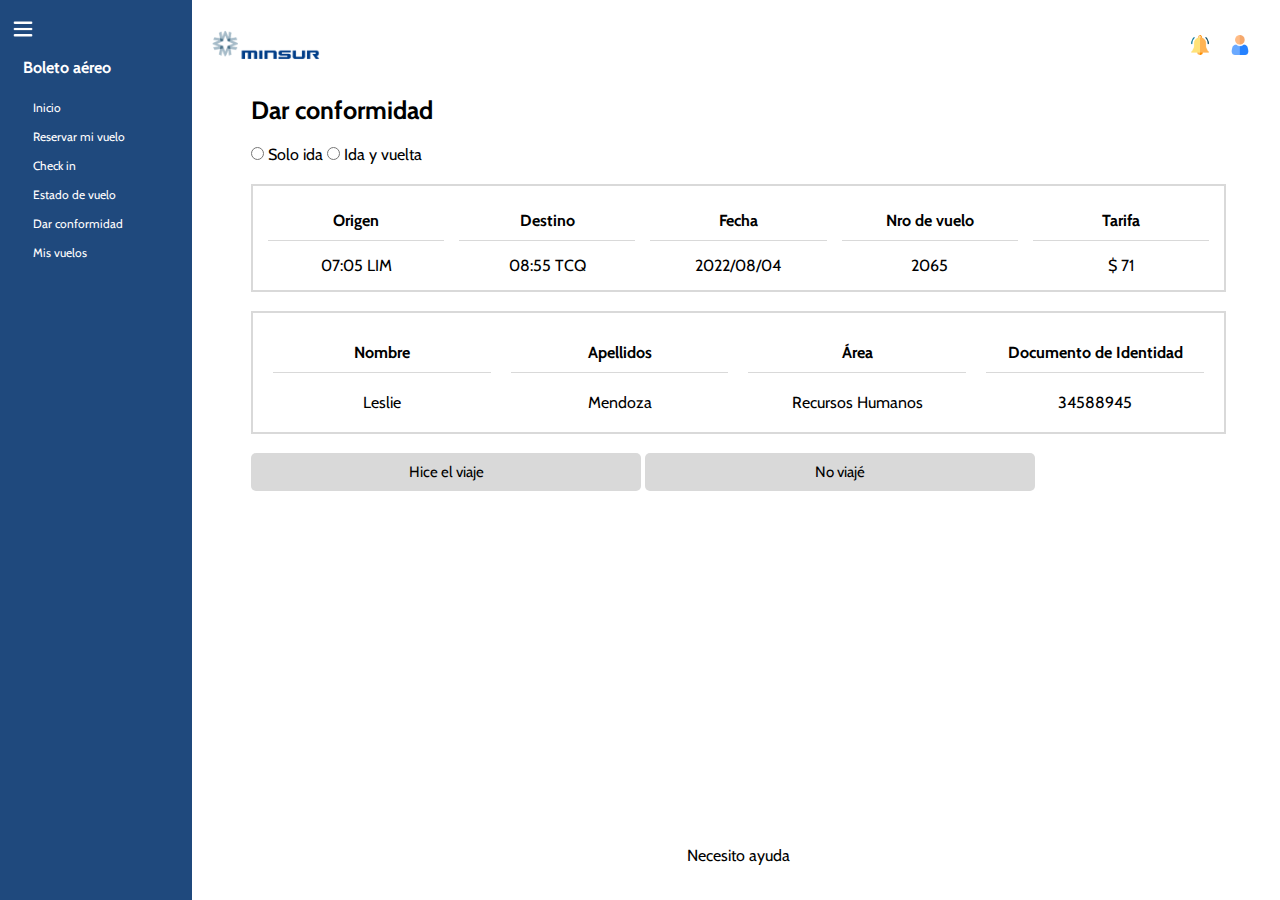
==== pages/darconformidad.html @ b361a347 "agrego all" ====
<!DOCTYPE html>
<html lang="en">
<head>
    <meta charset="UTF-8">
    <meta http-equiv="X-UA-Compatible" content="IE=edge">
    <meta name="viewport" content="width=device-width, initial-scale=1.0">
    <link rel="stylesheet" href="../styles/styles.css">
    <link rel="preconnect" href="https://fonts.googleapis.com">
    <link rel="preconnect" href="https://fonts.gstatic.com" crossorigin>
    <link href="https://fonts.googleapis.com/css2?family=Cabin&family=Open+Sans:wght@400;700&display=swap" rel="stylesheet"> 
    <title>Dar conformidad</title>
</head>
<body>
    <section class="grid">
        <header class="header">
            <img class="imglogo" src="../images/logo_minsur_completo.png" alt="logo_minsur_blanco">
            <div class="divheader">
                <img class="img" src="../images/notification.png" alt="notification">
                <img class="img" src="../images/user.png" alt="user">
            </div>
        </header>
        <article id="contenido">
            <main class="main">
                <h1 class="maintitle">Dar conformidad</h1>
                <div class="divopcion">
                    <input name="opcion" type="radio">
                    <span>Solo ida</span>
                    <input name="opcion" type="radio">
                    <span>Ida y vuelta</span>
                </div>
            
                    <table class="table" cellpadding="15px" cellspacing="15px">
                        <tr>
                            <th class="th">Origen</th>
                            <th class="th">Destino</th>
                            <th class="th">Fecha</th>
                            <th class="th">Nro de vuelo</th>
                            <th class="th">Tarifa</th>     
                        </tr>
                        <tr>
                            <td>07:05 LIM</td>
                            <td>08:55 TCQ</td>
                            <td>2022/08/04</td>
                            <td>2065</td>       
                            <td>$ 71</td>  
                        </tr>
                    </table>
                    <br/>
                    <table class="table" cellpadding="20px" cellspacing="20px">       
                        <tr>
                            <th class="th">Nombre</th>
                            <th class="th">Apellidos</th>
                            <th class="th">Área</th>
                            <th class="th">Documento de Identidad</th>       
                        </tr>
                        <tr>
                            <td>Leslie</td>
                            <td>Mendoza</td>
                            <td>Recursos Humanos</td>
                            <td>34588945</td>       
                
                        </tr>
                    </table>
                    <br/>
                    <div>
                        <input class="buttongrey" type="submit" value="Hice el viaje">
                        <input class="buttongrey" type="submit" value="No viajé"> 
                    </div>
                </main>
            </article>
            <nav class="navbar">
                    <img class="img" src="../images/menu.png" alt="menu">
                    <br/>
                    <h4 class="navtitle">
                        Boleto aéreo
                    </h4>
                    <ul> 
                        <li><a href="../index.html">Inicio</a></li>
                        <li><a href="reservarmivuelo.html">Reservar mi vuelo</a></li>
                        <li><a href="https://www.latamairlines.com/pe/es/check-in" target="_blank">Check in</a></li>
                        <li><a href="https://www.latamairlines.com/pe/es/flight-status" target="_blank">Estado de vuelo</a></li>
                        <li><a href="darconformidad.html">Dar conformidad</a></li>    
                        <li><a href="misvuelos.html">Mis vuelos</a></li>       
                    </ul>
            </nav>
            <footer class="footer">
                   <label>Necesito ayuda</label>
            </footer>
    </section>
</body>
</html>
---- styles/styles.css ----
/*reset*/
*{
  padding: 0;
  margin: 0;
  box-sizing: border-box;
}


/*Diseño para mobile*/
.div{
  display: flex;
}

.navtitle{                           /*OK*/
  color: white;
  padding-left: 10px;
}


.navbar{                             /*OK*/
  /*border: 02px solid #558ED5;
  border-radius: 05px;*/
  display: none; /*antes no estaba para desktop*/
  padding-top: 10%;
  padding-left: 7%;
  font-family: 'Cabin', sans-serif;
}

.navbar ul{                             /*OK*/
  /*display: flex;
  justify-content: flex-start;*/
  list-style-type: none;
  padding: 0;
  margin: 15px;
}

.navbar ul li{                             /*OK*/
  padding: 05px;
  margin: 0;

}

.navbar ul li a {                             /*OK , font-size 1.5s*/
  color: white;
  text-decoration: none;
  font-size: 12px;
  transition: color 1s ease, font-size 1s;
}

.navbar ul li a:hover{                             /*OK*/
  color: #D9D9D9;
  font-size: 14px;
}

.img{                             /*OK*/
  display: flex;
  justify-content: center;
  height: 20px;
  width: fit-content;
  padding-right: 20px;
  transition: all 0.2s ease-in-out;
  cursor: pointer;
}

.img:hover{
  width: fit-content;
  height: 25px;
}

.imglogo{                             /*OK*/
  display: flex;
  justify-content: center;
  height: 40px;
  padding-left: 10px;
}

.header{                             /*OK*/
  display: flex;
  justify-content: space-between;
  list-style-type: none;
  align-items: center;
  width: 100%;
  /* border: 3px solid #1F497D; */
}

.divheader{                             /*OK*/
  display: flex;
  list-style-type: none;
  padding-right: 10px;
  align-items: flex-end;
  }


.mainsesion{
  display: flex;
  flex-direction: row;
  align-items: stretch;
  font-family: 'Cabin', sans-serif;
  padding-left: 0px;

  }

.aside{
  display: flex;
  flex-direction: column;
  align-items: center;
  width: 50%;
  justify-content: center;
}

.article{
  display: flex;
  flex-direction: column;
  width: 50%;
  padding: 25% 40px;
  background-image: url(https://i.pinimg.com/564x/5f/c7/df/5fc7df124df8b752a89aca3dc4a94e41.jpg);
  background-repeat: none;
  background-size: cover;
}

.form{
  border: 0;
  outline: none;
}

.main{
  font-family: 'Cabin', sans-serif;
  display: flex;
  flex-direction: column;
  justify-content: center;  
  padding: 0px 5% 0px 5%;
  /* padding: 0px 50px 0px 50px;  */
  /* border: 3px solid #1F497D; */
}

.maintitlesesion{
  padding: 40px 0px 30px;
  color: white;
}

.maintitle{             
  /* padding: 0 0 20px 20px;                OK */
  padding-bottom: 20px;
  font-size: 25px;
}
.mainsubtitle{
    /* padding: 0 0 20px 20px;  */
  padding-bottom: 20px;
  font-size: 20px;
}

.tableresume{                             /*OK*/
  display: flex;
  flex-wrap: wrap;
  /* flex-direction: row; */
  justify-content: center;
  text-align: center;
  /*¿Cómo hacer para que las columnas tengan el mismo tamañao proporcionado?*/
  }

.cellresume{                             /*OK*/
  background-color: #D9D9D9;
  padding: 40px 40px 40px 40px;
  border-radius: 10px;
  width: 100%; /*antes 40%*/
}

.trresume{
  display: flex;
  flex-direction: column;
  padding-bottom: 10px;
}

.thresume {
  padding-top: 10px;
}

select{                             /*OK*/
  /* background-color: #C3D69B; */
  background-image: linear-gradient(#C3D69B, #E7EFD7);
  padding: 8px;
  border-radius: 05px;
  border: none;
  width: 80%;
}

.spannro{                             /*OK*/
  font-weight: bold;
  font-size: 40px;
  display: flex;
  flex-direction: column;
}

.button{                             /*OK*/
  display: flex;
  flex-direction: row;
  align-self: center;
  width: fit-content;
  background-color: #FFFFFF;
  padding: 7px;
  border-radius: 05px;
  border: 2px solid #B4C7E7;
  color: #B4C7E7;

}

.table{                             /*OK*/
  border: 02px solid #D9D9D9;
  table-layout: auto;
  text-align: center;
}

.table tr :nth-child(4),tr :nth-child(5) {
  display:none;
}

.tableanotation{                             /*OK*/
  border: 02px solid #D9D9D9;
  table-layout: auto;
  text-align: left;
}

.table.row {                             /*OK*/
  border: 02px solid #D9D9D9;
}

.th{                             /*OK*/
  padding: 10px;
  width: 15%;
  border-bottom: 1px solid #D9D9D9;
  transition: color 1.5s ease-out;
}

tr:hover{                             /*OK*/
  background-color: #D9D9D9;
}

.divopcion{
  /* padding: 0 0 20px 20px;  */
  padding-bottom: 20px;
}

.buttongrey{                             /*OK*/
  background-color: #D9D9D9;
  border-radius: 05px;
  list-style-type: none;
  padding: 10px;
  width: 40%; /*antes 10%*/
  height: 10%;
  text-align: center;
  text-decoration: none; 
  color: black;
  border: none;
  font-size: 15px;
  font-family: 'Cabin', sans-serif;
  cursor: pointer;
}

.buttongreyfont{                             /*OK*/
  text-decoration: none;
  color: black;
}

.mainconfirmed{
  display: flex;
  flex-direction: column;
  align-items: center;
  padding-top: 20%;
  /*flex-flow: column wrap ;
  align-content: center;
  justify-content: center;*/
  font-family: 'Cabin', sans-serif;
}

.footer{                             /*OK*/
  font-family: 'Cabin', sans-serif;
  display: flex;
  justify-content: center;
  align-items: center;
  /* border: 3px solid #1F497D; */
  width: 100%; 
}


.grid{                             /*OK*/
  display: grid;
  grid-template-areas: 
  "header"
  "contenido"
  "footer";
  grid-template-rows: 1fr 6fr 1fr;
  grid-template-columns: 1fr;
  height: 100vh;
  
}

.gridiniciosesion{
  display: grid;
  grid-template-areas: 
  "main aside";
  grid-template-columns: auto;

}

header{                             /*OK*/
  grid-area: header;
}

nav{                             /*OK*/
  grid-area: nav;
  background-color: #1F497D;
}

footer{                             /*OK*/
  grid-area: footer;
}

#contenido {
  grid-area: contenido;
}

@media screen and (max-width:599px) and (orientation: landscape) {
  .grid{
    display: grid;
    grid-template-areas: 
    "header"
    "contenido"
    "footer";
    grid-template-rows: 2fr 6fr 1fr;
    grid-template-columns: 1fr;
  }

  .buttongrey{
    width: 10%;
  }
}

/*Fin de diseño para mobile*/

/*Diseño para tableta*/
@media screen and (min-width:600px) and (orientation: portrait) {
  
  .table tr :nth-child(4),tr :nth-child(5) {
    display: table-cell;
  }
}
 /* .grid{

    }
     grid-template-areas: 
    "header header"
    "nav contenido"
    "nav footer";
    grid-template-columns: repeat(2,1fr);
    grid-template-rows: repeat(5,1fr); 
    }*/

@media screen and (min-width:600px) and (orientation: landscape) {

  .table tr :nth-child(4),tr :nth-child(5) {
    display: table-cell;
  }
  .grid{                             /*OK*/
    display: grid;
    grid-template-areas: 
    "nav header"
    "nav contenido"
    "nav footer";
    grid-template-rows: 10% auto 10%;
    grid-template-columns: 15% auto;
    height: 100vh;
    column-gap: 5px;
    row-gap: 5px;
    /*eliminar lo q no es necesario*/
  }


.tableresume{
  display: flex;
  flex-direction: row;
  justify-content: center;
  text-align: center;
}

.trresume{
  display: flex;
  flex-direction: row;
  padding-bottom: 10px;
}

  .navbar{
  display: flex;
  flex-direction: column;
  justify-content: flex-start;
}
}
/*Fin de diseño para tableta*/

/*Diseño para desktop*/
@media screen and (min-width:1200px) {
  .grid{                             /*OK*/
    display: grid;
    grid-template-areas: 
    "nav header"
    "nav contenido"
    "nav footer";
    grid-template-rows: 10% auto 10%;
    grid-template-columns: 15% auto;
    height: 100vh;
    column-gap: 5px;
    row-gap: 5px;
    /*eliminar lo q no es necesario*/
  }

  .tableresume{
    display: flex;
    flex-direction: row;
    justify-content: center;
    text-align: center;
  }

  .trresume{
    display: flex;
    flex-direction: row;
    padding-bottom: 10px;
  }

    .navbar{
    display: flex;
    flex-direction: column;
    justify-content: flex-start;
  }
}

@media print {
  .grid{
    display:none;
  }
}

/*Fin de diseño para desktop*/
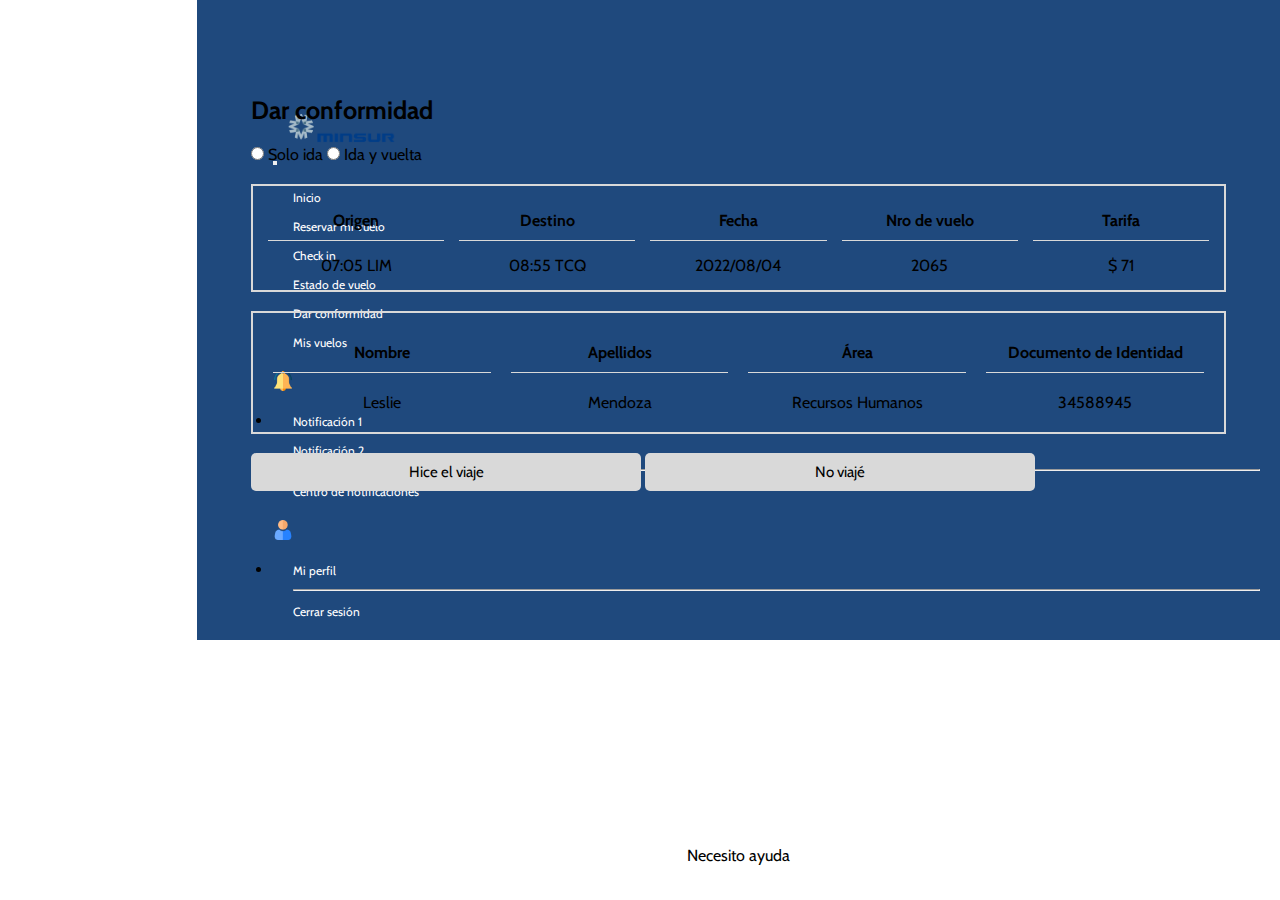
==== commit d36e4478: "actualizacion bootstrap3" ====
--- a/pages/darconformidad.html
+++ b/pages/darconformidad.html
@@ -4,6 +4,8 @@
     <meta charset="UTF-8">
     <meta http-equiv="X-UA-Compatible" content="IE=edge">
     <meta name="viewport" content="width=device-width, initial-scale=1.0">
+    <!-- CSS only -->
+    <link href="https://cdn.jsdelivr.net/npm/bootstrap@5.2.0/dist/css/bootstrap.min.css" rel="stylesheet" integrity="sha384-gH2yIJqKdNHPEq0n4Mqa/HGKIhSkIHeL5AyhkYV8i59U5AR6csBvApHHNl/vI1Bx" crossorigin="anonymous">
     <link rel="stylesheet" href="../styles/styles.css">
     <link rel="preconnect" href="https://fonts.googleapis.com">
     <link rel="preconnect" href="https://fonts.gstatic.com" crossorigin>
@@ -12,13 +14,70 @@
 </head>
 <body>
     <section class="grid">
-        <header class="header">
+        <header>    
+            <nav class="navbar navbar-expand-lg bg-light">
+                <div class="container-fluid">
+                    <img class="imglogo" src="../images/logo_minsur_completo.png" alt="logo_minsur_blanco">
+                  <button class="navbar-toggler" type="button" data-bs-toggle="collapse" data-bs-target="#navbarText" aria-controls="navbarText" aria-expanded="false" aria-label="Toggle navigation">
+                    <span class="navbar-toggler-icon"></span>
+                  </button>
+                  <div class="collapse navbar-collapse" id="navbarText">
+                    <ul class="navbar-nav me-auto mb-2 mb-lg-0">
+                      <li class="nav-item">
+                        <a class="nav-link active" aria-current="page" href="../index.html">Inicio</a>
+                      </li>
+                      <li class="nav-item">
+                        <a class="nav-link active" href="reservarmivuelo.html">Reservar mi vuelo</a>
+                      </li>
+                      <li class="nav-item"> 
+                        <a class="nav-link active" href="https://www.latamairlines.com/pe/es/check-in">Check in</a>
+                      </li>
+                      <li class="nav-item">
+                        <a class="nav-link active" href="https://www.latamairlines.com/pe/es/flight-status">Estado de vuelo</a>
+                      </li>
+                      <li class="nav-item">
+                        <a class="nav-link active" href="darconformidad.html">Dar conformidad</a>
+                      </li>
+                      <li class="nav-item">
+                        <a class="nav-link active" href="misvuelos.html">Mis vuelos</a>
+                      </li>
+                    </ul>
+                    <span class="navbar-text">
+                        <li class="nav-item dropdown">
+                            <a class="nav-link dropdown-toggle" href="#" role="button" data-bs-toggle="dropdown" aria-expanded="false">
+                                <img class="img" src="../images/notification.png" alt="notification">
+                            </a>
+                            <ul class="dropdown-menu">
+                              <li><a class="dropdown-item" href="#">Notificación 1</a></li>
+                              <li><a class="dropdown-item" href="#">Notificación 2</a></li>
+                              <li><hr class="dropdown-divider"></li>
+                              <li><a class="dropdown-item" href="#">Centro de notificaciones</a></li>
+                            </ul>
+                          </li>
+                    </span>
+                    <span class="navbar-text">
+                        <li class="nav-item dropdown">
+                            <a class="nav-link dropdown-toggle" href="#" role="button" data-bs-toggle="dropdown" aria-expanded="false">
+                                <img class="img" src="../images/user.png" alt="user">
+                            </a>
+                            <ul class="dropdown-menu">
+                              <li><a class="dropdown-item" href="#">Mi perfil</a></li>
+                              <li><hr class="dropdown-divider"></li>
+                              <li><a class="dropdown-item" href="#">Cerrar sesión</a></li>
+                            </ul>
+                          </li>
+                    </span>
+                  </div>
+                </div>
+              </nav>
+        </header>
+        <!-- <header class="header">
             <img class="imglogo" src="../images/logo_minsur_completo.png" alt="logo_minsur_blanco">
             <div class="divheader">
                 <img class="img" src="../images/notification.png" alt="notification">
                 <img class="img" src="../images/user.png" alt="user">
             </div>
-        </header>
+        </header> -->
         <article id="contenido">
             <main class="main">
                 <h1 class="maintitle">Dar conformidad</h1>
@@ -68,7 +127,7 @@
                     </div>
                 </main>
             </article>
-            <nav class="navbar">
+            <!-- <nav class="navbar">
                     <img class="img" src="../images/menu.png" alt="menu">
                     <br/>
                     <h4 class="navtitle">
@@ -82,10 +141,12 @@
                         <li><a href="darconformidad.html">Dar conformidad</a></li>    
                         <li><a href="misvuelos.html">Mis vuelos</a></li>       
                     </ul>
-            </nav>
+            </nav> -->
             <footer class="footer">
                    <label>Necesito ayuda</label>
             </footer>
     </section>
+    <!-- JavaScript Bundle with Popper -->
+    <script src="https://cdn.jsdelivr.net/npm/bootstrap@5.2.0/dist/js/bootstrap.bundle.min.js" integrity="sha384-A3rJD856KowSb7dwlZdYEkO39Gagi7vIsF0jrRAoQmDKKtQBHUuLZ9AsSv4jD4Xa" crossorigin="anonymous"></script>
 </body>
 </html>--- a/styles/styles.css
+++ b/styles/styles.css
@@ -47,7 +47,7 @@
   transition: color 1s ease, font-size 1s;
 }
 
-.navbar ul li a:hover{                             /*OK*/
+.navbar ul li a:hover{    
   color: #D9D9D9;
   font-size: 14px;
 }
@@ -159,7 +159,7 @@
   }
 
 .cellresume{                             /*OK*/
-  background-color: #D9D9D9;
+  background-color: #7F7F7F;
   padding: 40px 40px 40px 40px;
   border-radius: 10px;
   width: 100%; /*antes 40%*/
@@ -175,7 +175,7 @@
   padding-top: 10px;
 }
 
-select{                             /*OK*/
+select{                           
   /* background-color: #C3D69B; */
   background-image: linear-gradient(#C3D69B, #E7EFD7);
   padding: 8px;
@@ -231,7 +231,7 @@
   transition: color 1.5s ease-out;
 }
 
-tr:hover{                             /*OK*/
+tr:hover{          
   background-color: #D9D9D9;
 }
 
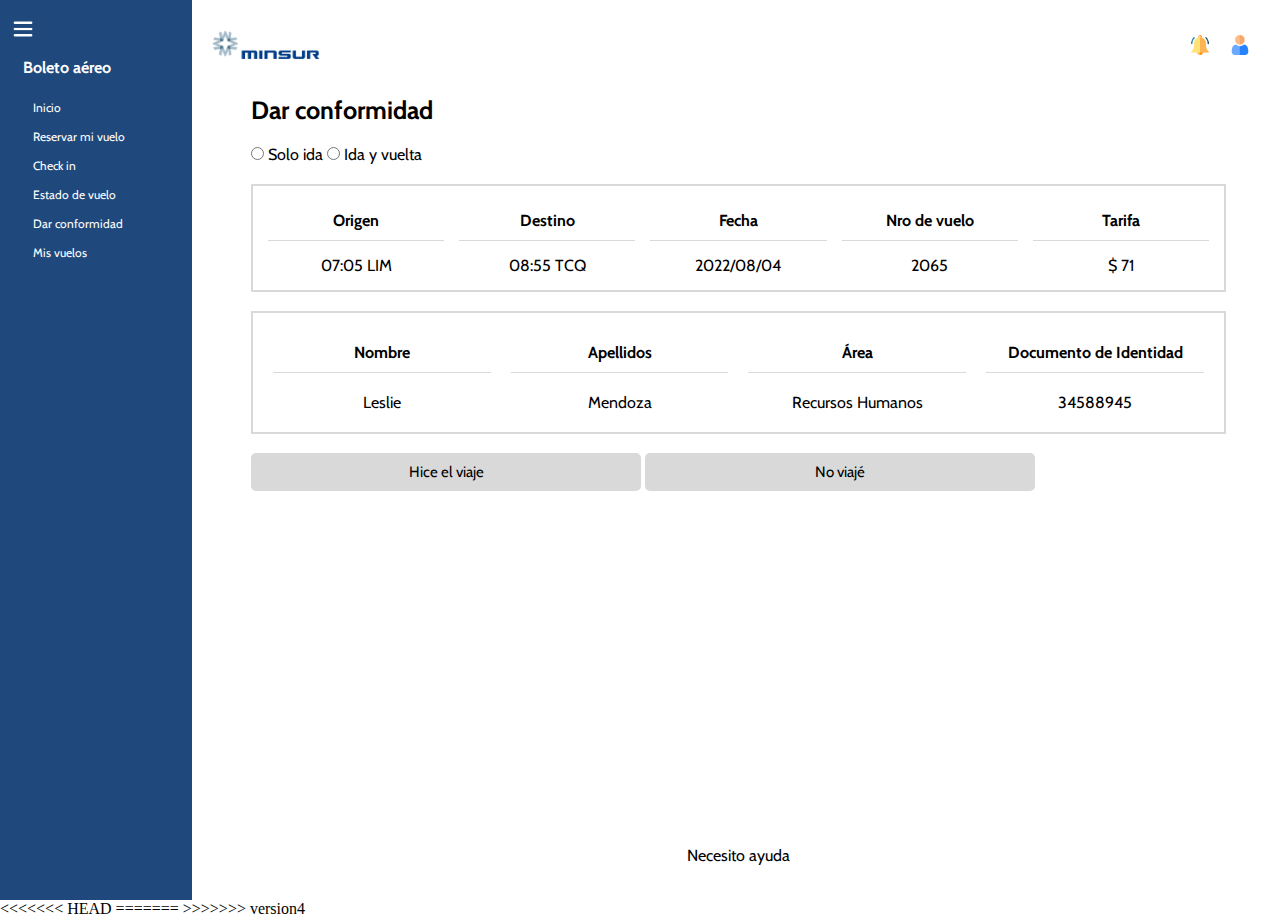
==== commit 50efd265: "Merge branch 'version4'" ====
--- a/pages/darconformidad.html
+++ b/pages/darconformidad.html
@@ -4,8 +4,6 @@
     <meta charset="UTF-8">
     <meta http-equiv="X-UA-Compatible" content="IE=edge">
     <meta name="viewport" content="width=device-width, initial-scale=1.0">
-    <!-- CSS only -->
-    <link href="https://cdn.jsdelivr.net/npm/bootstrap@5.2.0/dist/css/bootstrap.min.css" rel="stylesheet" integrity="sha384-gH2yIJqKdNHPEq0n4Mqa/HGKIhSkIHeL5AyhkYV8i59U5AR6csBvApHHNl/vI1Bx" crossorigin="anonymous">
     <link rel="stylesheet" href="../styles/styles.css">
     <link rel="preconnect" href="https://fonts.googleapis.com">
     <link rel="preconnect" href="https://fonts.gstatic.com" crossorigin>
@@ -14,70 +12,13 @@
 </head>
 <body>
     <section class="grid">
-        <header>    
-            <nav class="navbar navbar-expand-lg bg-light">
-                <div class="container-fluid">
-                    <img class="imglogo" src="../images/logo_minsur_completo.png" alt="logo_minsur_blanco">
-                  <button class="navbar-toggler" type="button" data-bs-toggle="collapse" data-bs-target="#navbarText" aria-controls="navbarText" aria-expanded="false" aria-label="Toggle navigation">
-                    <span class="navbar-toggler-icon"></span>
-                  </button>
-                  <div class="collapse navbar-collapse" id="navbarText">
-                    <ul class="navbar-nav me-auto mb-2 mb-lg-0">
-                      <li class="nav-item">
-                        <a class="nav-link active" aria-current="page" href="../index.html">Inicio</a>
-                      </li>
-                      <li class="nav-item">
-                        <a class="nav-link active" href="reservarmivuelo.html">Reservar mi vuelo</a>
-                      </li>
-                      <li class="nav-item"> 
-                        <a class="nav-link active" href="https://www.latamairlines.com/pe/es/check-in">Check in</a>
-                      </li>
-                      <li class="nav-item">
-                        <a class="nav-link active" href="https://www.latamairlines.com/pe/es/flight-status">Estado de vuelo</a>
-                      </li>
-                      <li class="nav-item">
-                        <a class="nav-link active" href="darconformidad.html">Dar conformidad</a>
-                      </li>
-                      <li class="nav-item">
-                        <a class="nav-link active" href="misvuelos.html">Mis vuelos</a>
-                      </li>
-                    </ul>
-                    <span class="navbar-text">
-                        <li class="nav-item dropdown">
-                            <a class="nav-link dropdown-toggle" href="#" role="button" data-bs-toggle="dropdown" aria-expanded="false">
-                                <img class="img" src="../images/notification.png" alt="notification">
-                            </a>
-                            <ul class="dropdown-menu">
-                              <li><a class="dropdown-item" href="#">Notificación 1</a></li>
-                              <li><a class="dropdown-item" href="#">Notificación 2</a></li>
-                              <li><hr class="dropdown-divider"></li>
-                              <li><a class="dropdown-item" href="#">Centro de notificaciones</a></li>
-                            </ul>
-                          </li>
-                    </span>
-                    <span class="navbar-text">
-                        <li class="nav-item dropdown">
-                            <a class="nav-link dropdown-toggle" href="#" role="button" data-bs-toggle="dropdown" aria-expanded="false">
-                                <img class="img" src="../images/user.png" alt="user">
-                            </a>
-                            <ul class="dropdown-menu">
-                              <li><a class="dropdown-item" href="#">Mi perfil</a></li>
-                              <li><hr class="dropdown-divider"></li>
-                              <li><a class="dropdown-item" href="#">Cerrar sesión</a></li>
-                            </ul>
-                          </li>
-                    </span>
-                  </div>
-                </div>
-              </nav>
-        </header>
-        <!-- <header class="header">
+        <header class="header">
             <img class="imglogo" src="../images/logo_minsur_completo.png" alt="logo_minsur_blanco">
             <div class="divheader">
                 <img class="img" src="../images/notification.png" alt="notification">
                 <img class="img" src="../images/user.png" alt="user">
             </div>
-        </header> -->
+        </header>
         <article id="contenido">
             <main class="main">
                 <h1 class="maintitle">Dar conformidad</h1>
@@ -127,7 +68,7 @@
                     </div>
                 </main>
             </article>
-            <!-- <nav class="navbar">
+            <nav class="navbar">
                     <img class="img" src="../images/menu.png" alt="menu">
                     <br/>
                     <h4 class="navtitle">
@@ -141,12 +82,15 @@
                         <li><a href="darconformidad.html">Dar conformidad</a></li>    
                         <li><a href="misvuelos.html">Mis vuelos</a></li>       
                     </ul>
-            </nav> -->
+            </nav>
             <footer class="footer">
                    <label>Necesito ayuda</label>
             </footer>
     </section>
+<<<<<<< HEAD
+=======
     <!-- JavaScript Bundle with Popper -->
     <script src="https://cdn.jsdelivr.net/npm/bootstrap@5.2.0/dist/js/bootstrap.bundle.min.js" integrity="sha384-A3rJD856KowSb7dwlZdYEkO39Gagi7vIsF0jrRAoQmDKKtQBHUuLZ9AsSv4jD4Xa" crossorigin="anonymous"></script>
+>>>>>>> version4
 </body>
 </html>